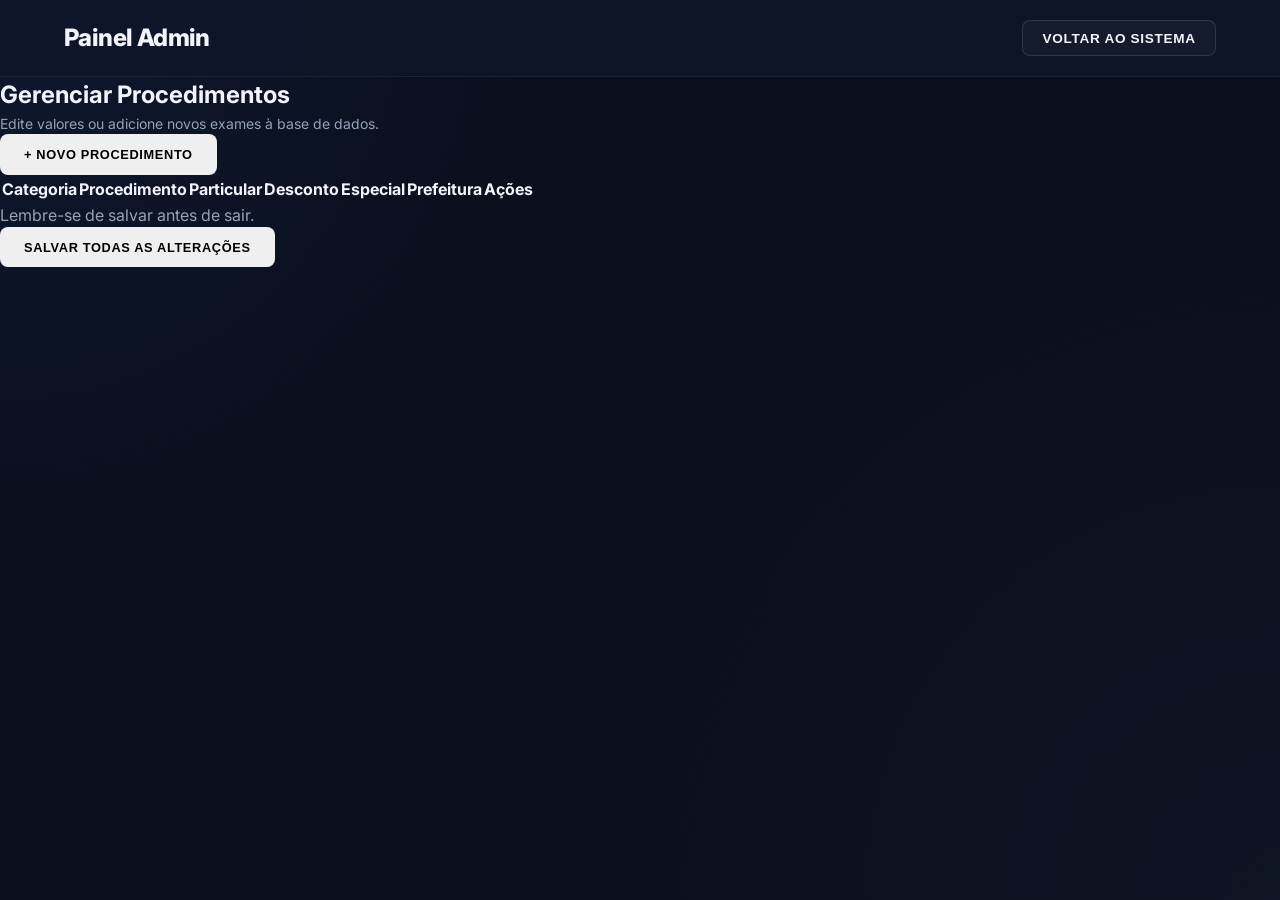
==== admin.html @ bcc7352e "Commit Inicial OrcaUltri" ====
<!DOCTYPE html>
<html lang="pt-br">
<head>
    <meta charset="UTF-8">
    <meta name="viewport" content="width=device-width, initial-scale=1.0">
    <title>Painel Administrativo - QuoteSystem</title>
    <link href="https://fonts.googleapis.com/css2?family=Inter:wght@400;600;700&display=swap" rel="stylesheet">
    <link rel="stylesheet" href="css/style.css">
</head>
<body class="admin-page">

    <header>
        <div class="header-left">
            <h1>Painel Admin</h1>
        </div>
        <button class="admin-access-btn" onclick="window.location.href='index.html'">Voltar ao Sistema</button>
    </header>

    <main class="admin-container">
        <div class="admin-header-actions">
            <div>
                <h2>Gerenciar Procedimentos</h2>
                <p style="color: var(--text-muted); font-size: 14px;">Edite valores ou adicione novos exames à base de dados.</p>
            </div>
            <button onclick="abrirNovoProcedimento()" class="btn-sucesso">+ Novo Procedimento</button>
        </div>

        <div class="card-tabela">
            <table class="tabela-admin">
                <thead>
                    <tr>
                        <th>Categoria</th>
                        <th>Procedimento</th>
                        <th>Particular</th>
                        <th>Desconto</th>
                        <th>Especial</th>
                        <th>Prefeitura</th>
                        <th>Ações</th>
                    </tr>
                </thead>
                <tbody id="listaAdmin">
                    </tbody>
            </table>
        </div>
        
        <div class="admin-footer">
            <p style="color: var(--text-muted);">Lembre-se de salvar antes de sair.</p>
            <button onclick="salvarTudo()" class="btn-principal btn-lg">SALVAR TODAS AS ALTERAÇÕES</button>
        </div>
    </main>

    <div id="modalAdmin" class="modal">
        </div>

    <script src="js/data.js"></script>
    <script src="js/admin.js"></script>
</body>
</html>
---- css/style.css ----
/* --- SISTEMA DE DESIGN (VARIÁVEIS) --- */
:root {
    --bg-body: #0a0f1d;
    --bg-card: #161e31;
    --bg-input: #0f172a;
    --accent: #3b82f6;
    --accent-glow: rgba(59, 130, 246, 0.5);
    --success: #10b981;
    --danger: #ef4444;
    --text-main: #f1f5f9;
    --text-muted: #94a3b8;
    --border-soft: rgba(255, 255, 255, 0.06);
    --border-bright: rgba(255, 255, 255, 0.12);
    --radius-sm: 8px;
    --radius-md: 14px;
    --radius-lg: 20px;
    --shadow-vibrant: 0 20px 25px -5px rgba(0, 0, 0, 0.5), 0 8px 10px -6px rgba(0, 0, 0, 0.5);
    --transition: all 0.3s cubic-bezier(0.4, 0, 0.2, 1);
}

/* --- RESET & BASE --- */
* {
    margin: 0;
    padding: 0;
    box-sizing: border-box;
}

#resultado {
    width: 100%;
    min-height: 120px; /* Altura inicial mínima */
    background: var(--bg-input);
    border: 1px solid var(--border-soft);
    border-radius: var(--radius-sm);
    padding: 1.2rem;
    color: #cbd5e1;
    font-family: 'Fira Code', monospace;
    font-size: 0.9rem;
    line-height: 1.6;
    resize: none; /* Mantém o visual limpo sem o controle de redimensionamento manual */
    overflow: hidden; /* Esconde a barra de rolagem enquanto ele expande */
    transition: height 0.2s ease; /* Transição suave para a expansão */
    margin-bottom: 1rem;
}

body {
    font-family: 'Inter', system-ui, -apple-system, sans-serif;
    background-color: var(--bg-body);
    background-image: 
        radial-gradient(circle at 0% 0%, rgba(59, 130, 246, 0.08) 0%, transparent 35%),
        radial-gradient(circle at 100% 100%, rgba(30, 41, 59, 0.2) 0%, transparent 50%);
    color: var(--text-main);
    min-height: 100vh;
    line-height: 1.5;
    overflow-x: hidden;
}

/* --- HEADER --- */
header {
    display: flex;
    align-items: center;
    justify-content: space-between;
    padding: 1.25rem 5%;
    background: rgba(15, 23, 42, 0.7);
    backdrop-filter: blur(12px);
    border-bottom: 1px solid var(--border-soft);
    position: sticky;
    top: 0;
    z-index: 1000;
}

.header-left h1 {
    font-size: 1.5rem;
    font-weight: 800;
    letter-spacing: -0.025em;
}

#title{
    display: flex;
    gap: 10px;
}

#title img {
    width: 50px;
}

.admin-access-btn {
    background: rgba(255, 255, 255, 0.03);
    border: 1px solid var(--border-bright);
    color: var(--text-main);
    padding: 0.6rem 1.2rem;
    border-radius: var(--radius-sm);
    font-size: 0.85rem;
    font-weight: 600;
    cursor: pointer;
    transition: var(--transition);
}

.admin-access-btn:hover {
    background: var(--accent);
    border-color: var(--accent);
    box-shadow: 0 0 20px var(--accent-glow);
    transform: translateY(-1px);
}

/* --- BUSCA & FILTROS --- */
.search-container {
    padding: 2rem 0 1rem;
    text-align: center;
}

#busca {
    width: 100%;
    max-width: 550px;
    padding: 1rem 1.5rem;
    background: var(--bg-card);
    border: 1px solid var(--border-bright);
    border-radius: var(--radius-lg);
    color: white;
    font-size: 1rem;
    transition: var(--transition);
    box-shadow: var(--shadow-vibrant);
}

#busca:focus {
    outline: none;
    border-color: var(--accent);
    box-shadow: 0 0 0 4px rgba(59, 130, 246, 0.15);
    transform: scale(1.02);
}

.tipos {
    display: flex;
    justify-content: center;
    gap: 0.75rem;
    margin: 1.5rem 0 2.5rem;
}

.tipo-btn {
    background: rgba(255, 255, 255, 0.03);
    border: 1px solid var(--border-soft);
    padding: 0.5rem 1.25rem;
    border-radius: 100px;
    color: var(--text-muted);
    font-size: 0.85rem;
    font-weight: 600;
    transition: var(--transition);
}

.tipo-btn.ativo {
    background: var(--accent);
    color: white;
    border-color: var(--accent);
    box-shadow: 0 8px 15px -3px var(--accent-glow);
}

/* --- GRID PRINCIPAL --- */
.container {
    display: grid;
    grid-template-columns: 1fr 1.2fr;
    gap: 2rem;
    padding: 0 5% 3rem;
    max-width: 1400px;
    margin: 0 auto;
}

/* --- LISTA DE EXAMES --- */
.lista-exames {
    background: rgba(30, 41, 59, 0.2);
    border-radius: var(--radius-md);
    border: 1px solid var(--border-soft);
    padding: 1.5rem;
    height: 70vh;
    overflow-y: auto;
}

.categoria {
    color: var(--accent);
    font-size: 0.75rem;
    font-weight: 800;
    text-transform: uppercase;
    letter-spacing: 0.1em;
    margin: 1.5rem 0 0.75rem;
    opacity: 0.9;
}

.exame {
    background: var(--bg-card);
    margin-bottom: 0.5rem;
    padding: 1rem 1.25rem;
    border-radius: var(--radius-sm);
    display: flex;
    justify-content: space-between;
    align-items: center;
    border: 1px solid transparent;
    transition: var(--transition);
}

.exame:hover {
    background: #1e293b;
    border-color: var(--border-bright);
    transform: translateX(4px);
}

.exame.selecionado {
    border-color: var(--accent);
    background: rgba(59, 130, 246, 0.08);
}

/* --- ÁREA DO ORÇAMENTO --- */
.orcamento {
    background: var(--bg-card);
    border-radius: var(--radius-md);
    border: 1px solid var(--border-bright);
    padding: 2rem;
    box-shadow: var(--shadow-vibrant);
    display: flex;
    flex-direction: column;
}

textarea {
    flex-grow: 1;
    min-height: 300px;
    background: var(--bg-input);
    border: 1px solid var(--border-soft);
    border-radius: var(--radius-sm);
    padding: 1.5rem;
    color: #cbd5e1;
    font-family: 'Fira Code', monospace;
    font-size: 0.9rem;
    line-height: 1.6;
    resize: none;
    margin: 1.5rem 0;
}

textarea:focus {
    outline: none;
    border-color: var(--accent);
}

/* --- CHIPS --- */
.chips-container {
    display: flex;
    flex-wrap: wrap;
    gap: 0.5rem;
}

.chip-exame {
    background: rgba(59, 130, 246, 0.1);
    color: var(--accent);
    padding: 0.4rem 1rem;
    border-radius: 100px;
    font-size: 0.75rem;
    font-weight: 700;
    border: 1px solid rgba(59, 130, 246, 0.2);
    display: flex;
    align-items: center;
    gap: 8px;
    animation: fadeIn 0.3s ease;
}

.controle-chip {
    border-radius: 4px;
    width: 22px;
    height: 22px;
    display: flex;
    align-items: center;
    justify-content: center;
    cursor: pointer; /* Garante que qualquer botão no chip tenha o pointer */
    transition: all 0.2s ease;
    font-weight: bold;
    user-select: none; /* Evita selecionar o texto do "+" ao clicar rápido */
}

.controle-chip:hover {
    transform: scale(1.3);
    color: #fff;
}

.controle-chip:active {
    transform: scale(0.9);
}

.frase-motivacional-externa {
    margin-top: 1.2rem;
    text-align: center;
    color: #82878d; /* Cinza suave (slate-500) */
    font-style: italic;
    font-size: 0.8rem; /* Fonte menor */
    font-weight: bold;
    opacity: 0.7;
    font-family: 'Inter', sans-serif;
    letter-spacing: 0.02em;
    animation: fadeIn 0.8s ease;
}

/* --- AÇÕES & TOTAL --- */
.topo-orcamento {
    display: flex;
    justify-content: space-between;
    align-items: center;
    padding-top: 1.5rem;
    border-top: 1px solid var(--border-soft);
}

.botoes {
    display: flex;
    gap: 0.75rem;
}

button {
    padding: 0.8rem 1.5rem;
    border-radius: var(--radius-sm);
    font-weight: 700;
    font-size: 0.8rem;
    text-transform: uppercase;
    letter-spacing: 0.05em;
    cursor: pointer;
    transition: var(--transition);
    border: none;
}

.btn-primary { background: var(--accent); color: white; }
.btn-primary:hover { background: var(--accent-hover); box-shadow: 0 4px 12px var(--accent-glow); }

.btn-secondary { background: #334155; color: #f1f5f9; }
.btn-secondary:hover { background: #475569; }

.total-container {
    text-align: right;
}

.total-label { color: var(--text-muted); font-size: 0.75rem; font-weight: 600; text-transform: uppercase; }
.total-valor { font-size: 2rem; font-weight: 900; color: white; display: block; }

/* --- MODAL (ELITE) --- */
.modal {
    display: none;
    position: fixed;
    inset: 0;
    z-index: 2000;
    background: rgba(2, 6, 23, 0.85);
    backdrop-filter: blur(8px);
    align-items: center;
    justify-content: center;
    animation: fadeIn 0.2s ease-out;
}

.modal-content {
    background: var(--bg-card);
    width: 100%;
    max-width: 420px;
    padding: 2.5rem;
    border-radius: var(--radius-md);
    border: 1px solid var(--border-bright);
    box-shadow: 0 25px 50px -12px rgba(0, 0, 0, 0.7);
    text-align: center;
}

.modal-content h3 {
    margin-bottom: 1.5rem;
    font-size: 1.5rem;
}

.input-modal {
    width: 100%;
    padding: 1rem;
    background: var(--bg-input);
    border: 1px solid var(--border-soft);
    border-radius: var(--radius-sm);
    color: white;
    margin-bottom: 1.5rem;
    font-size: 1rem;
    text-align: center;
}

/* --- ANIMAÇÕES --- */
@keyframes fadeIn {
    from { opacity: 0; transform: translateY(10px); }
    to { opacity: 1; transform: translateY(0); }
}

/* --- SCROLLBAR CUSTOM --- */
::-webkit-scrollbar { width: 8px; }
::-webkit-scrollbar-track { background: transparent; }
::-webkit-scrollbar-thumb { 
    background: rgba(255, 255, 255, 0.1); 
    border-radius: 10px; 
}
::-webkit-scrollbar-thumb:hover { background: var(--accent); }

/* --- ANIMAÇÕES DE INTERAÇÃO --- */
button:active {
    transform: scale(0.95);
}

.btn-secondary:hover {
    background: #475569;
    box-shadow: 0 4px 12px rgba(0, 0, 0, 0.2);
}

/* --- TOAST (A TORRADEIRA) --- */
#toast {
    position: fixed;
    bottom: -100px; /* Escondido inicialmente */
    left: 50%;
    transform: translateX(-50%);
    background: var(--success);
    color: white;
    padding: 12px 30px;
    border-radius: 50px;
    font-weight: 700;
    font-size: 0.9rem;
    box-shadow: 0 10px 30px rgba(16, 185, 129, 0.4);
    z-index: 9999;
    transition: all 0.8s cubic-bezier(0.68, -0.55, 0.265, 1.55);
    display: flex;
    align-items: center;
    gap: 10px;
}

#toast.mostrar {
    bottom: 40px; /* Sobe para a tela */
}

/* --- ANIMAÇÃO DE ENTRADA DO TEXTO --- */
@keyframes glowText {
    from { opacity: 0; transform: translateY(5px); }
    to { opacity: 1; transform: translateY(0); }
}

textarea:focus {
    animation: glowText 0.6s ease-out;
}

#toast.erro {
    background: var(--danger);
    box-shadow: 0 10px 30px rgba(239, 68, 68, 0.4);
}

#toast.aviso {
    background: #f59e0b; /* Amarelo/Laranja para alertas */
    box-shadow: 0 10px 30px rgba(245, 158, 11, 0.4);
}

/* Container do stack */
.botoes-admin-stack {
    display: flex;
    flex-direction: column;
    align-items: center;
    gap: 15px;
    width: 100%;
    margin-top: 1.2rem;
}

/* Botão Principal Entrar */
#login {
    width: 100%;
    height: 42px;
    background-color: rgb(25, 37, 145);
    color: white;
    border: none;
    border-radius: 8px;
    font-weight: 700;
    font-size: 0.85rem;
    letter-spacing: 1px;
    cursor: pointer;
    transition: 0.3s;
}

#login:hover {
    background-color: #141547;
    box-shadow: 0 4px 12px rgba(0, 0, 0, 0.2);
}

/* Container das frases clicáveis */
.opcoes-texto {
    display: flex;
    justify-content: center;
    width: 100%;
    padding: 0 5px;
    gap: 20px;
}

/* Estilo para Cancelar e Sair (Apenas Texto) */
#cancelar, #sair-adm {
    font-size: 0.75rem;
    font-weight: bold;
    cursor: pointer;
    transition: 0.3s;
    user-select: none;
}

#cancelar {
    color: #94a3b8; /* Cinza discreto */
}

#cancelar:hover {
    color: #f8fafc; /* Clareia ao passar o mouse */
    text-decoration: underline;
}

#sair-adm {
    color: #ef4444; /* Vermelho suave para o Sair */
    opacity: 0.8;
}

#sair-adm:hover {
    opacity: 1;
    text-decoration: underline;
}

.edit-icon-container {
    display: flex;
    align-items: center;
    justify-content: center;
    padding: 6px;
    border-radius: 4px;
    color: var(--text-muted);
    transition: all 0.2s ease;
    cursor: pointer;
    margin-left: 10px;
}

.edit-icon-container:hover {
    color: var(--accent);
    transform: scale(1.1);
}

.exame {
    display: flex;
    justify-content: space-between;
    align-items: center;
    padding: 10px 15px;
}
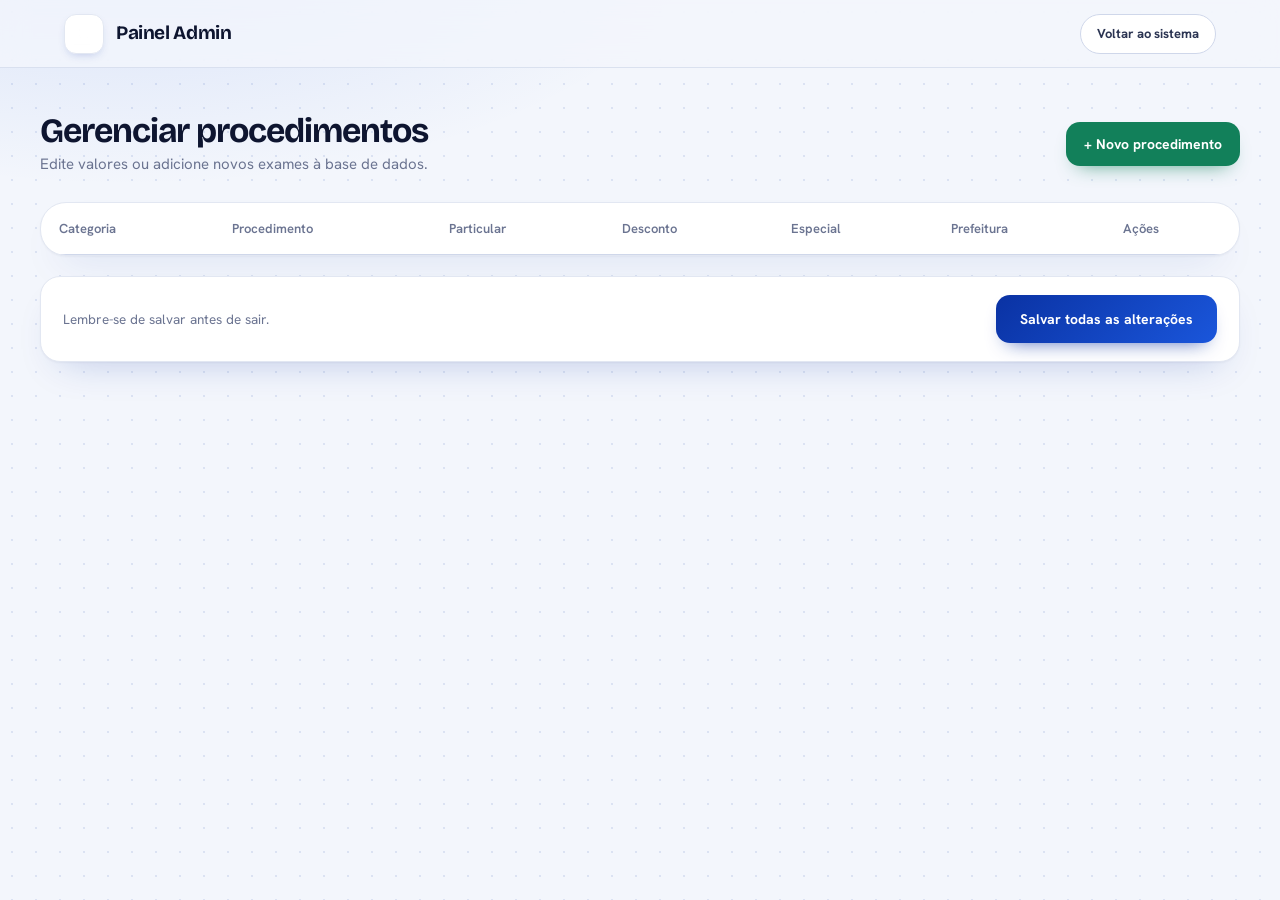
==== commit 2a9ecbdb: "style(ui): atualização da interface" ====
--- a/admin.html
+++ b/admin.html
@@ -4,25 +4,28 @@
     <meta charset="UTF-8">
     <meta name="viewport" content="width=device-width, initial-scale=1.0">
     <title>Painel Administrativo - QuoteSystem</title>
-    <link href="https://fonts.googleapis.com/css2?family=Inter:wght@400;600;700&display=swap" rel="stylesheet">
+    <link href="https://fonts.googleapis.com/css2?family=Bricolage+Grotesque:opsz,wght@12..96,600;12..96,700&family=Hanken+Grotesk:wght@400;500;600;700&display=swap" rel="stylesheet">
     <link rel="stylesheet" href="css/style.css">
 </head>
 <body class="admin-page">
 
     <header>
         <div class="header-left">
-            <h1>Painel Admin</h1>
+            <h1 id="title">
+                <img src="/src/logo.png" alt="Logo">
+                Painel Admin
+            </h1>
         </div>
-        <button class="admin-access-btn" onclick="window.location.href='index.html'">Voltar ao Sistema</button>
+        <button class="admin-access-btn" onclick="window.location.href='index.html'">Voltar ao sistema</button>
     </header>
 
     <main class="admin-container">
         <div class="admin-header-actions">
             <div>
-                <h2>Gerenciar Procedimentos</h2>
-                <p style="color: var(--text-muted); font-size: 14px;">Edite valores ou adicione novos exames à base de dados.</p>
+                <h2>Gerenciar procedimentos</h2>
+                <p>Edite valores ou adicione novos exames à base de dados.</p>
             </div>
-            <button onclick="abrirNovoProcedimento()" class="btn-sucesso">+ Novo Procedimento</button>
+            <button onclick="abrirNovoProcedimento()" class="btn-sucesso">+ Novo procedimento</button>
         </div>
 
         <div class="card-tabela">
@@ -42,10 +45,10 @@
                     </tbody>
             </table>
         </div>
-        
+
         <div class="admin-footer">
-            <p style="color: var(--text-muted);">Lembre-se de salvar antes de sair.</p>
-            <button onclick="salvarTudo()" class="btn-principal btn-lg">SALVAR TODAS AS ALTERAÇÕES</button>
+            <p>Lembre-se de salvar antes de sair.</p>
+            <button onclick="salvarTudo()" class="btn-principal btn-lg">Salvar todas as alterações</button>
         </div>
     </main>
 
--- a/css/style.css
+++ b/css/style.css
@@ -1,534 +1,859 @@
-/* --- SISTEMA DE DESIGN (VARIÁVEIS) --- */
+/* ============================================================
+   QUOTESYSTEM — Ultrimagem
+   Um balcão de orçamentos: catálogo à esquerda, o orçamento
+   como uma conversa pronta para enviar à direita.
+   Fontes: Bricolage Grotesque (títulos, valores) + Hanken Grotesk (interface)
+============================================================ */
+
 :root {
-    --bg-body: #0a0f1d;
-    --bg-card: #161e31;
-    --bg-input: #0f172a;
-    --accent: #3b82f6;
-    --accent-glow: rgba(59, 130, 246, 0.5);
-    --success: #10b981;
-    --danger: #ef4444;
-    --text-main: #f1f5f9;
-    --text-muted: #94a3b8;
-    --border-soft: rgba(255, 255, 255, 0.06);
-    --border-bright: rgba(255, 255, 255, 0.12);
-    --radius-sm: 8px;
-    --radius-md: 14px;
-    --radius-lg: 20px;
-    --shadow-vibrant: 0 20px 25px -5px rgba(0, 0, 0, 0.5), 0 8px 10px -6px rgba(0, 0, 0, 0.5);
-    --transition: all 0.3s cubic-bezier(0.4, 0, 0.2, 1);
-}
-
-/* --- RESET & BASE --- */
-* {
-    margin: 0;
-    padding: 0;
-    box-sizing: border-box;
-}
-
-#resultado {
-    width: 100%;
-    min-height: 120px; /* Altura inicial mínima */
-    background: var(--bg-input);
-    border: 1px solid var(--border-soft);
-    border-radius: var(--radius-sm);
-    padding: 1.2rem;
-    color: #cbd5e1;
-    font-family: 'Fira Code', monospace;
-    font-size: 0.9rem;
-    line-height: 1.6;
-    resize: none; /* Mantém o visual limpo sem o controle de redimensionamento manual */
-    overflow: hidden; /* Esconde a barra de rolagem enquanto ele expande */
-    transition: height 0.2s ease; /* Transição suave para a expansão */
-    margin-bottom: 1rem;
-}
+    --brand: #0a32a3;
+    --brand-2: #1a56db;
+    --brand-hover: #082a8a;
+    --brand-soft: #eaf0fe;
+    --brand-tint: #d6e2fc;
+    --grad: linear-gradient(135deg, #0a32a3 0%, #1a56db 100%);
+
+    --ink: #0e1530;
+    --text: #2b3452;
+    --muted: #6b7491;
+    --line: #e2e7f2;
+    --line-2: #cfd7ea;
+
+    --paper: #f3f6fc;
+    --surface: #ffffff;
+
+    --mint: #e4f6ec;
+    --mint-line: #c6e8d4;
+    --mint-ink: #17382a;
+
+    --danger: #d04343;
+    --danger-soft: #fdeeee;
+    --danger-line: #f3c9c9;
+    --success: #12805a;
+    --warning: #8a6100;
+    --warning-soft: #fdf6e3;
+
+    --shadow: 0 1px 2px rgba(14, 21, 48, 0.04), 0 18px 40px -22px rgba(10, 50, 163, 0.28);
+    --shadow-modal: 0 28px 70px rgba(10, 17, 38, 0.32);
+
+    --font-ui: "Hanken Grotesk", ui-sans-serif, system-ui, sans-serif;
+    --font-display: "Bricolage Grotesque", "Hanken Grotesk", ui-sans-serif, system-ui, sans-serif;
+    --ease: cubic-bezier(0.22, 1, 0.36, 1);
+}
+
+* { box-sizing: border-box; margin: 0; padding: 0; }
+
+html { min-height: 100%; scroll-behavior: smooth; }
 
 body {
-    font-family: 'Inter', system-ui, -apple-system, sans-serif;
-    background-color: var(--bg-body);
-    background-image: 
-        radial-gradient(circle at 0% 0%, rgba(59, 130, 246, 0.08) 0%, transparent 35%),
-        radial-gradient(circle at 100% 100%, rgba(30, 41, 59, 0.2) 0%, transparent 50%);
-    color: var(--text-main);
     min-height: 100vh;
+    background:
+        radial-gradient(58rem 26rem at 10% -8%, rgba(26, 86, 219, 0.13), transparent 62%),
+        radial-gradient(rgba(10, 50, 163, 0.1) 1px, transparent 1.4px) 0 0 / 24px 24px,
+        var(--paper);
+    color: var(--ink);
+    font-family: var(--font-ui);
+    font-size: 14px;
     line-height: 1.5;
+    font-variant-numeric: tabular-nums;
     overflow-x: hidden;
 }
 
-/* --- HEADER --- */
+button, input, textarea, select { font-family: inherit; }
+button { cursor: pointer; }
+button:disabled { cursor: not-allowed; }
+
+button, input, textarea, select {
+    transition: background-color 0.16s, border-color 0.16s, color 0.16s, box-shadow 0.16s, transform 0.16s var(--ease);
+}
+
+:focus-visible { outline: 2px solid var(--brand); outline-offset: 2px; }
+
+/* ============================================================
+   CABEÇALHO
+============================================================ */
+
 header {
-    display: flex;
-    align-items: center;
-    justify-content: space-between;
-    padding: 1.25rem 5%;
-    background: rgba(15, 23, 42, 0.7);
-    backdrop-filter: blur(12px);
-    border-bottom: 1px solid var(--border-soft);
     position: sticky;
     top: 0;
     z-index: 1000;
-}
-
-.header-left h1 {
-    font-size: 1.5rem;
-    font-weight: 800;
-    letter-spacing: -0.025em;
-}
-
-#title{
-    display: flex;
-    gap: 10px;
+    display: flex;
+    align-items: center;
+    justify-content: space-between;
+    min-height: 68px;
+    padding: 10px max(5%, 24px);
+    background: rgba(243, 246, 252, 0.82);
+    border-bottom: 1px solid rgba(207, 215, 234, 0.7);
+    backdrop-filter: blur(14px) saturate(1.3);
+    -webkit-backdrop-filter: blur(14px) saturate(1.3);
+}
+
+.header-left { display: flex; align-items: center; min-width: 0; }
+
+#title {
+    display: flex;
+    align-items: center;
+    gap: 12px;
+    font-family: var(--font-display);
+    font-size: 19px;
+    font-weight: 700;
+    letter-spacing: -0.02em;
 }
 
 #title img {
-    width: 50px;
+    width: 40px;
+    height: 40px;
+    padding: 4px;
+    object-fit: contain;
+    background: #ffffff;
+    border: 1px solid var(--line);
+    border-radius: 12px;
+    box-shadow: 0 4px 10px -4px rgba(10, 50, 163, 0.25);
 }
 
 .admin-access-btn {
-    background: rgba(255, 255, 255, 0.03);
-    border: 1px solid var(--border-bright);
-    color: var(--text-main);
-    padding: 0.6rem 1.2rem;
-    border-radius: var(--radius-sm);
-    font-size: 0.85rem;
+    display: inline-flex;
+    align-items: center;
+    gap: 8px;
+    min-height: 40px;
+    padding: 8px 16px;
+    background: var(--surface);
+    color: var(--text);
+    border: 1px solid var(--line-2);
+    border-radius: 999px;
+    font-size: 13px;
+    font-weight: 700;
+}
+
+.admin-access-btn:hover {
+    background: var(--brand-soft);
+    border-color: var(--brand-tint);
+    color: var(--brand);
+    transform: translateY(-1px);
+}
+
+/* ============================================================
+   APRESENTAÇÃO E BUSCA
+============================================================ */
+
+.search-container {
+    width: min(100% - 40px, 1200px);
+    margin: 0 auto;
+    padding: 46px 0 28px;
+}
+
+.hero-hello {
+    margin-bottom: 4px;
+    font-size: 15px;
     font-weight: 600;
-    cursor: pointer;
-    transition: var(--transition);
-}
-
-.admin-access-btn:hover {
-    background: var(--accent);
-    border-color: var(--accent);
-    box-shadow: 0 0 20px var(--accent-glow);
-    transform: translateY(-1px);
-}
-
-/* --- BUSCA & FILTROS --- */
-.search-container {
-    padding: 2rem 0 1rem;
-    text-align: center;
+    color: var(--brand);
+}
+
+.hero-title {
+    font-family: var(--font-display);
+    font-size: 44px;
+    line-height: 1.05;
+    font-weight: 700;
+    letter-spacing: -0.035em;
+}
+
+.hero-sub { margin-top: 10px; max-width: 54ch; font-size: 16px; color: var(--muted); }
+
+.busca-wrap {
+    position: relative;
+    margin-top: 26px;
+    max-width: 720px;
+}
+
+.busca-wrap svg {
+    position: absolute;
+    left: 20px;
+    top: 50%;
+    margin-top: -10px;
+    color: var(--muted);
+    pointer-events: none;
 }
 
 #busca {
+    display: block;
     width: 100%;
-    max-width: 550px;
-    padding: 1rem 1.5rem;
-    background: var(--bg-card);
-    border: 1px solid var(--border-bright);
-    border-radius: var(--radius-lg);
-    color: white;
-    font-size: 1rem;
-    transition: var(--transition);
-    box-shadow: var(--shadow-vibrant);
-}
+    height: 60px;
+    padding: 0 20px 0 54px;
+    background: var(--surface);
+    color: var(--ink);
+    border: 1.5px solid transparent;
+    border-radius: 20px;
+    box-shadow: var(--shadow);
+    font-size: 16px;
+    font-weight: 500;
+}
+
+#busca::placeholder { color: var(--muted); font-weight: 400; }
+#busca:hover { border-color: var(--line-2); }
 
 #busca:focus {
     outline: none;
-    border-color: var(--accent);
-    box-shadow: 0 0 0 4px rgba(59, 130, 246, 0.15);
-    transform: scale(1.02);
-}
+    border-color: var(--brand);
+    box-shadow: 0 0 0 5px var(--brand-tint), var(--shadow);
+}
+
+.busca-wrap:focus-within svg { color: var(--brand); }
+
+.tipos-linha {
+    display: flex;
+    align-items: center;
+    flex-wrap: wrap;
+    gap: 12px 16px;
+    margin-top: 18px;
+}
+
+.tipos-label { font-size: 13px; font-weight: 600; color: var(--muted); }
 
 .tipos {
-    display: flex;
-    justify-content: center;
-    gap: 0.75rem;
-    margin: 1.5rem 0 2.5rem;
+    display: inline-flex;
+    align-items: center;
+    gap: 3px;
+    padding: 4px;
+    background: rgba(255, 255, 255, 0.7);
+    border: 1px solid var(--line);
+    border-radius: 16px;
 }
 
 .tipo-btn {
-    background: rgba(255, 255, 255, 0.03);
-    border: 1px solid var(--border-soft);
-    padding: 0.5rem 1.25rem;
-    border-radius: 100px;
-    color: var(--text-muted);
-    font-size: 0.85rem;
+    display: inline-flex;
+    align-items: center;
+    gap: 8px;
+    min-height: 38px;
+    padding: 8px 16px;
+    background: transparent;
+    color: var(--text);
+    border: 0;
+    border-radius: 12px;
+    font-size: 13.5px;
     font-weight: 600;
-    transition: var(--transition);
-}
+}
+
+.tipo-btn::before {
+    content: "";
+    width: 8px;
+    height: 8px;
+    border-radius: 50%;
+    background: var(--brand-2);
+    opacity: 0.45;
+    transition: transform 0.2s var(--ease), opacity 0.2s;
+}
+
+.tipo-btn:nth-child(2)::before { background: #0fb5c8; }
+.tipo-btn:nth-child(3)::before { background: #f2a516; }
+.tipo-btn:nth-child(4)::before { background: #7c5ce6; }
+
+.tipo-btn:hover { background: var(--brand-soft); color: var(--brand); }
 
 .tipo-btn.ativo {
-    background: var(--accent);
-    color: white;
-    border-color: var(--accent);
-    box-shadow: 0 8px 15px -3px var(--accent-glow);
-}
-
-/* --- GRID PRINCIPAL --- */
+    background: var(--surface);
+    color: var(--ink);
+    box-shadow: 0 2px 10px rgba(14, 21, 48, 0.14);
+}
+
+.tipo-btn.ativo::before { opacity: 1; transform: scale(1.35); }
+
+/* ============================================================
+   GRADE PRINCIPAL
+============================================================ */
+
 .container {
     display: grid;
-    grid-template-columns: 1fr 1.2fr;
-    gap: 2rem;
-    padding: 0 5% 3rem;
-    max-width: 1400px;
+    grid-template-columns: minmax(0, 1fr) 470px;
+    gap: 28px;
+    align-items: start;
+    width: min(100% - 40px, 1200px);
     margin: 0 auto;
-}
-
-/* --- LISTA DE EXAMES --- */
+    padding: 0 0 64px;
+}
+
+.coluna-exames, .orcamento-wrapper { min-width: 0; }
+
+/* ============================================================
+   CATÁLOGO DE EXAMES
+============================================================ */
+
 .lista-exames {
-    background: rgba(30, 41, 59, 0.2);
-    border-radius: var(--radius-md);
-    border: 1px solid var(--border-soft);
-    padding: 1.5rem;
-    height: 70vh;
+    height: 660px;
     overflow-y: auto;
+    padding: 6px 16px 16px;
+    background: var(--surface);
+    border: 1px solid var(--line);
+    border-radius: 26px;
+    box-shadow: var(--shadow);
+    scrollbar-width: thin;
+    scrollbar-color: var(--line-2) transparent;
 }
 
 .categoria {
-    color: var(--accent);
-    font-size: 0.75rem;
-    font-weight: 800;
+    position: sticky;
+    top: 0;
+    z-index: 2;
+    display: flex;
+    align-items: center;
+    gap: 12px;
+    margin: 0;
+    padding: 18px 4px 10px;
+    background: linear-gradient(var(--surface) 78%, rgba(255, 255, 255, 0));
+    color: var(--brand);
+    font-size: 11.5px;
+    font-weight: 700;
+    letter-spacing: 0.08em;
     text-transform: uppercase;
-    letter-spacing: 0.1em;
-    margin: 1.5rem 0 0.75rem;
-    opacity: 0.9;
-}
+}
+
+.categoria::after { content: ""; flex: 1; height: 1px; background: var(--line); }
 
 .exame {
-    background: var(--bg-card);
-    margin-bottom: 0.5rem;
-    padding: 1rem 1.25rem;
-    border-radius: var(--radius-sm);
-    display: flex;
-    justify-content: space-between;
-    align-items: center;
-    border: 1px solid transparent;
-    transition: var(--transition);
-}
-
-.exame:hover {
-    background: #1e293b;
-    border-color: var(--border-bright);
-    transform: translateX(4px);
-}
-
-.exame.selecionado {
-    border-color: var(--accent);
-    background: rgba(59, 130, 246, 0.08);
-}
-
-/* --- ÁREA DO ORÇAMENTO --- */
-.orcamento {
-    background: var(--bg-card);
-    border-radius: var(--radius-md);
-    border: 1px solid var(--border-bright);
-    padding: 2rem;
-    box-shadow: var(--shadow-vibrant);
-    display: flex;
-    flex-direction: column;
-}
-
-textarea {
-    flex-grow: 1;
-    min-height: 300px;
-    background: var(--bg-input);
-    border: 1px solid var(--border-soft);
-    border-radius: var(--radius-sm);
-    padding: 1.5rem;
-    color: #cbd5e1;
-    font-family: 'Fira Code', monospace;
-    font-size: 0.9rem;
-    line-height: 1.6;
-    resize: none;
-    margin: 1.5rem 0;
-}
-
-textarea:focus {
-    outline: none;
-    border-color: var(--accent);
-}
-
-/* --- CHIPS --- */
-.chips-container {
-    display: flex;
-    flex-wrap: wrap;
-    gap: 0.5rem;
-}
-
-.chip-exame {
-    background: rgba(59, 130, 246, 0.1);
-    color: var(--accent);
-    padding: 0.4rem 1rem;
-    border-radius: 100px;
-    font-size: 0.75rem;
-    font-weight: 700;
-    border: 1px solid rgba(59, 130, 246, 0.2);
-    display: flex;
-    align-items: center;
-    gap: 8px;
-    animation: fadeIn 0.3s ease;
-}
-
-.controle-chip {
-    border-radius: 4px;
+    position: relative;
+    display: flex;
+    align-items: center;
+    gap: 14px;
+    width: 100%;
+    min-height: 56px;
+    margin-bottom: 4px;
+    padding: 10px 12px 10px 14px;
+    background: transparent;
+    color: var(--ink);
+    border: 1.5px solid transparent;
+    border-radius: 16px;
+    font-size: 14px;
+    font-weight: 500;
+    cursor: pointer;
+    animation: item-in 0.3s var(--ease) both;
+}
+
+.exame::before {
+    content: "";
+    display: grid;
+    place-items: center;
+    flex: none;
     width: 22px;
     height: 22px;
-    display: flex;
+    border: 2px solid var(--line-2);
+    border-radius: 50%;
+    background: var(--surface);
+    color: #ffffff;
+    font-size: 12px;
+    font-weight: 700;
+    line-height: 1;
+}
+
+.exame:hover { background: var(--paper); border-color: var(--line); }
+.exame:hover::before { border-color: var(--brand-2); }
+
+.exame.selecionado {
+    background: var(--brand-soft);
+    border-color: var(--brand-tint);
+    color: var(--ink);
+}
+
+.exame.selecionado::before {
+    content: "\2713";
+    background: var(--grad);
+    border-color: transparent;
+    animation: pop 0.3s var(--ease);
+}
+
+.exame > span:first-child,
+.exame > div:first-child {
+    flex: 1;
+    min-width: 0;
+    color: var(--ink) !important;
+}
+
+/* Garante que o nome do exame continue preto mesmo após a pesquisa */
+.exame,
+.exame span,
+.exame div {
+    color: var(--ink) !important;
+}
+
+.exame .preco {
+    flex-shrink: 0;
+    margin-left: auto;
+    padding: 5px 11px;
+    background: var(--paper);
+    border-radius: 999px;
+    color: var(--text);
+    font-size: 13px;
+    font-weight: 700;
+}
+
+.exame.selecionado .preco { background: #ffffff; color: var(--brand); }
+
+.edit-icon-container {
+    display: grid;
+    place-items: center;
+    flex-shrink: 0;
+    width: 34px;
+    height: 34px;
+    margin-left: 4px;
+    border-radius: 10px;
+    color: var(--muted);
+    cursor: pointer;
+}
+
+.edit-icon-container:hover { background: var(--brand-soft); color: var(--brand); }
+
+#btnNovoProcedimento { width: 100%; margin-bottom: 14px; }
+
+/* ============================================================
+   O ORÇAMENTO
+============================================================ */
+
+.orcamento-wrapper { position: sticky; top: 90px; align-self: start; }
+
+.orcamento {
+    display: flex;
+    flex-direction: column;
+    min-height: 660px;
+    padding: 26px;
+    background: var(--surface);
+    border: 1px solid var(--line);
+    border-radius: 28px;
+    box-shadow: var(--shadow);
+}
+
+.orcamento-header {
+    display: flex;
+    align-items: center;
+    justify-content: space-between;
+    gap: 12px;
+    margin-bottom: 16px;
+}
+
+.orcamento-header h3 {
+    font-family: var(--font-display);
+    font-size: 24px;
+    font-weight: 700;
+    letter-spacing: -0.025em;
+}
+
+.contador-pill {
+    padding: 5px 13px;
+    background: var(--brand-soft);
+    color: var(--brand);
+    border-radius: 999px;
+    font-size: 13px;
+    font-weight: 700;
+}
+
+.chips-container {
+    display: flex;
+    flex-wrap: wrap;
+    align-content: flex-start;
+    gap: 8px;
+    min-height: 60px;
+    max-height: 168px;
+    overflow-y: auto;
+    margin-bottom: 18px;
+}
+
+.chips-container:empty {
     align-items: center;
     justify-content: center;
-    cursor: pointer; /* Garante que qualquer botão no chip tenha o pointer */
-    transition: all 0.2s ease;
-    font-weight: bold;
-    user-select: none; /* Evita selecionar o texto do "+" ao clicar rápido */
-}
-
-.controle-chip:hover {
-    transform: scale(1.3);
-    color: #fff;
-}
-
-.controle-chip:active {
-    transform: scale(0.9);
-}
+    border: 1.5px dashed var(--line-2);
+    border-radius: 18px;
+}
+
+.chips-container:empty::before {
+    content: "Nenhum exame ainda. Clique em um da lista para adicionar.";
+    padding: 0 18px;
+    color: var(--muted);
+    font-size: 13px;
+    text-align: center;
+}
+
+.chip-exame {
+    display: inline-flex;
+    align-items: center;
+    gap: 6px;
+    min-height: 34px;
+    max-width: 100%;
+    padding: 5px 8px 5px 13px;
+    background: var(--brand-soft);
+    color: var(--brand);
+    border: 1px solid var(--brand-tint);
+    border-radius: 999px;
+    font-size: 12.5px;
+    font-weight: 600;
+    animation: pop 0.3s var(--ease);
+}
+
+.controle-chip {
+    display: inline-grid;
+    place-items: center;
+    width: 22px;
+    height: 22px;
+    min-height: 0;
+    padding: 0;
+    background: transparent;
+    color: var(--brand);
+    border: 0;
+    border-radius: 50%;
+    font-size: 14px;
+    font-weight: 700;
+}
+
+.controle-chip:hover { background: var(--brand); color: #ffffff; }
+
+.rotulo { margin-bottom: 8px; font-size: 12.5px; font-weight: 600; color: var(--muted); }
+
+#resultado {
+    flex: 1;
+    width: 100%;
+    min-height: 170px;
+    margin-bottom: 18px;
+    padding: 16px 18px;
+    background: var(--mint);
+    color: var(--mint-ink);
+    border: 1px solid var(--mint-line);
+    border-radius: 22px 22px 22px 6px;
+    font-size: 13.5px;
+    line-height: 1.65;
+    resize: none;
+}
+
+#resultado::placeholder { color: #5f8a74; }
+#resultado:focus { outline: none; box-shadow: 0 0 0 4px rgba(18, 128, 90, 0.14); }
+
+.topo-orcamento { display: flex; flex-direction: column; gap: 14px; margin-top: auto; }
+
+.total-container {
+    display: flex;
+    align-items: center;
+    justify-content: space-between;
+    gap: 16px;
+    padding: 16px 22px;
+    background: var(--grad);
+    border-radius: 20px;
+    box-shadow: 0 18px 30px -18px rgba(10, 50, 163, 0.7);
+}
+
+.total-label { font-size: 14px; font-weight: 600; color: rgba(255, 255, 255, 0.85); }
+
+.total-valor {
+    font-family: var(--font-display);
+    font-size: 36px;
+    line-height: 1.1;
+    font-weight: 700;
+    letter-spacing: -0.035em;
+    color: #ffffff;
+}
+
+.botoes { display: flex; align-items: center; flex-wrap: wrap; gap: 8px; }
+.topo-orcamento .botoes { display: grid; grid-template-columns: 1.5fr 1fr 1fr; }
+
+button {
+    min-height: 44px;
+    padding: 10px 18px;
+    border-radius: 14px;
+    font-size: 14px;
+    font-weight: 700;
+}
+
+.btn-primary {
+    background: var(--grad);
+    color: #ffffff;
+    border: 0;
+    box-shadow: 0 10px 20px -12px rgba(10, 50, 163, 0.8);
+}
+
+.btn-primary:hover { filter: brightness(1.1); transform: translateY(-1px); }
+.btn-primary:active { transform: translateY(0); }
+
+.btn-secondary {
+    background: var(--surface);
+    color: var(--text);
+    border: 1.5px solid var(--line-2);
+}
+
+.btn-secondary:hover { background: var(--brand-soft); border-color: var(--brand-tint); color: var(--brand); transform: translateY(-1px); }
+
+#limpar-btn:hover { background: var(--danger-soft); border-color: var(--danger-line); color: var(--danger); }
+
+.btn-perigo { background: var(--danger-soft); color: var(--danger); border: 1.5px solid var(--danger-line); }
+.btn-perigo:hover { background: var(--danger); border-color: var(--danger); color: #ffffff; }
 
 .frase-motivacional-externa {
-    margin-top: 1.2rem;
+    margin: 14px auto 0;
+    max-width: 38ch;
+    color: var(--muted);
+    font-size: 13px;
+    font-style: italic;
     text-align: center;
-    color: #82878d; /* Cinza suave (slate-500) */
-    font-style: italic;
-    font-size: 0.8rem; /* Fonte menor */
-    font-weight: bold;
-    opacity: 0.7;
-    font-family: 'Inter', sans-serif;
-    letter-spacing: 0.02em;
-    animation: fadeIn 0.8s ease;
-}
-
-/* --- AÇÕES & TOTAL --- */
-.topo-orcamento {
-    display: flex;
-    justify-content: space-between;
-    align-items: center;
-    padding-top: 1.5rem;
-    border-top: 1px solid var(--border-soft);
-}
-
-.botoes {
-    display: flex;
-    gap: 0.75rem;
-}
-
-button {
-    padding: 0.8rem 1.5rem;
-    border-radius: var(--radius-sm);
-    font-weight: 700;
-    font-size: 0.8rem;
-    text-transform: uppercase;
-    letter-spacing: 0.05em;
-    cursor: pointer;
-    transition: var(--transition);
-    border: none;
-}
-
-.btn-primary { background: var(--accent); color: white; }
-.btn-primary:hover { background: var(--accent-hover); box-shadow: 0 4px 12px var(--accent-glow); }
-
-.btn-secondary { background: #334155; color: #f1f5f9; }
-.btn-secondary:hover { background: #475569; }
-
-.total-container {
-    text-align: right;
-}
-
-.total-label { color: var(--text-muted); font-size: 0.75rem; font-weight: 600; text-transform: uppercase; }
-.total-valor { font-size: 2rem; font-weight: 900; color: white; display: block; }
-
-/* --- MODAL (ELITE) --- */
+}
+
+/* ============================================================
+   MODAIS
+============================================================ */
+
 .modal {
     display: none;
     position: fixed;
     inset: 0;
     z-index: 2000;
-    background: rgba(2, 6, 23, 0.85);
-    backdrop-filter: blur(8px);
     align-items: center;
     justify-content: center;
-    animation: fadeIn 0.2s ease-out;
+    padding: 20px;
+    background: rgba(10, 16, 35, 0.55);
+    backdrop-filter: blur(6px);
+    -webkit-backdrop-filter: blur(6px);
+    animation: fade 0.2s ease;
 }
 
 .modal-content {
-    background: var(--bg-card);
     width: 100%;
-    max-width: 420px;
-    padding: 2.5rem;
-    border-radius: var(--radius-md);
-    border: 1px solid var(--border-bright);
-    box-shadow: 0 25px 50px -12px rgba(0, 0, 0, 0.7);
-    text-align: center;
-}
+    max-width: 440px;
+    max-height: 90vh;
+    overflow-y: auto;
+    padding: 30px;
+    background: var(--surface);
+    border: 1px solid var(--line);
+    border-radius: 28px;
+    box-shadow: var(--shadow-modal);
+    animation: modal-in 0.28s var(--ease);
+}
+
+.modal-largo { max-width: 620px; }
 
 .modal-content h3 {
-    margin-bottom: 1.5rem;
-    font-size: 1.5rem;
-}
+    margin-bottom: 6px;
+    font-family: var(--font-display);
+    font-size: 24px;
+    font-weight: 700;
+    letter-spacing: -0.025em;
+}
+
+.modal-texto { margin-bottom: 20px; color: var(--muted); }
 
 .input-modal {
     width: 100%;
-    padding: 1rem;
-    background: var(--bg-input);
-    border: 1px solid var(--border-soft);
-    border-radius: var(--radius-sm);
-    color: white;
-    margin-bottom: 1.5rem;
-    font-size: 1rem;
-    text-align: center;
-}
-
-/* --- ANIMAÇÕES --- */
-@keyframes fadeIn {
-    from { opacity: 0; transform: translateY(10px); }
-    to { opacity: 1; transform: translateY(0); }
-}
-
-/* --- SCROLLBAR CUSTOM --- */
-::-webkit-scrollbar { width: 8px; }
-::-webkit-scrollbar-track { background: transparent; }
-::-webkit-scrollbar-thumb { 
-    background: rgba(255, 255, 255, 0.1); 
-    border-radius: 10px; 
-}
-::-webkit-scrollbar-thumb:hover { background: var(--accent); }
-
-/* --- ANIMAÇÕES DE INTERAÇÃO --- */
-button:active {
-    transform: scale(0.95);
-}
-
-.btn-secondary:hover {
-    background: #475569;
-    box-shadow: 0 4px 12px rgba(0, 0, 0, 0.2);
-}
-
-/* --- TOAST (A TORRADEIRA) --- */
+    min-height: 48px;
+    padding: 11px 15px;
+    background: var(--paper);
+    color: var(--ink);
+    border: 1.5px solid transparent;
+    border-radius: 14px;
+    font-size: 14px;
+}
+
+.modal-login .input-modal { text-align: center; }
+.input-modal:hover { border-color: var(--line-2); }
+.input-modal:focus { outline: none; background: var(--surface); border-color: var(--brand); box-shadow: 0 0 0 4px var(--brand-tint); }
+
+.form-admin { margin-top: 20px; }
+.campo { margin-bottom: 16px; }
+.campo-grid { display: grid; grid-template-columns: 1fr 1fr; gap: 0 16px; }
+.campo label { display: block; margin-bottom: 6px; font-size: 13px; font-weight: 600; color: var(--text); }
+
+.modal-acoes { justify-content: space-between; margin-top: 12px; }
+
+.botoes-admin-stack { display: flex; flex-direction: column; gap: 14px; margin-top: 16px; }
+
+#login { width: 100%; min-height: 48px; background: var(--grad); color: #ffffff; border: 0; border-radius: 14px; }
+#login:hover { filter: brightness(1.1); }
+
+.opcoes-texto { display: flex; align-items: center; justify-content: center; gap: 20px; }
+
+#cancelar, #sair-adm { font-size: 13px; font-weight: 600; cursor: pointer; user-select: none; }
+#cancelar { color: var(--muted); }
+#cancelar:hover { color: var(--ink); text-decoration: underline; }
+#sair-adm { color: var(--danger); }
+#sair-adm:hover { text-decoration: underline; }
+
+/* ============================================================
+   AVISO (toast)
+============================================================ */
+
 #toast {
     position: fixed;
-    bottom: -100px; /* Escondido inicialmente */
     left: 50%;
-    transform: translateX(-50%);
+    bottom: 28px;
+    z-index: 9999;
+    display: flex;
+    align-items: center;
+    gap: 10px;
+    min-width: 220px;
+    max-width: min(92vw, 420px);
+    padding: 14px 20px;
+    background: var(--ink);
+    color: #ffffff;
+    border-radius: 16px;
+    box-shadow: var(--shadow-modal);
+    font-size: 14px;
+    font-weight: 600;
+    opacity: 0;
+    visibility: hidden;
+    transform: translate(-50%, 14px);
+    transition: opacity 0.22s var(--ease), visibility 0.22s, transform 0.22s var(--ease);
+}
+
+#toast::before {
+    content: "\2713";
+    display: grid;
+    place-items: center;
+    width: 22px;
+    height: 22px;
+    flex: none;
+    border-radius: 50%;
     background: var(--success);
-    color: white;
-    padding: 12px 30px;
-    border-radius: 50px;
-    font-weight: 700;
-    font-size: 0.9rem;
-    box-shadow: 0 10px 30px rgba(16, 185, 129, 0.4);
-    z-index: 9999;
-    transition: all 0.8s cubic-bezier(0.68, -0.55, 0.265, 1.55);
-    display: flex;
-    align-items: center;
-    gap: 10px;
-}
-
-#toast.mostrar {
-    bottom: 40px; /* Sobe para a tela */
-}
-
-/* --- ANIMAÇÃO DE ENTRADA DO TEXTO --- */
-@keyframes glowText {
-    from { opacity: 0; transform: translateY(5px); }
-    to { opacity: 1; transform: translateY(0); }
-}
-
-textarea:focus {
-    animation: glowText 0.6s ease-out;
-}
-
-#toast.erro {
-    background: var(--danger);
-    box-shadow: 0 10px 30px rgba(239, 68, 68, 0.4);
-}
-
-#toast.aviso {
-    background: #f59e0b; /* Amarelo/Laranja para alertas */
-    box-shadow: 0 10px 30px rgba(245, 158, 11, 0.4);
-}
-
-/* Container do stack */
-.botoes-admin-stack {
-    display: flex;
-    flex-direction: column;
-    align-items: center;
-    gap: 15px;
-    width: 100%;
-    margin-top: 1.2rem;
-}
-
-/* Botão Principal Entrar */
-#login {
-    width: 100%;
-    height: 42px;
-    background-color: rgb(25, 37, 145);
-    color: white;
-    border: none;
-    border-radius: 8px;
-    font-weight: 700;
-    font-size: 0.85rem;
-    letter-spacing: 1px;
-    cursor: pointer;
-    transition: 0.3s;
-}
-
-#login:hover {
-    background-color: #141547;
-    box-shadow: 0 4px 12px rgba(0, 0, 0, 0.2);
-}
-
-/* Container das frases clicáveis */
-.opcoes-texto {
-    display: flex;
-    justify-content: center;
-    width: 100%;
-    padding: 0 5px;
+    font-size: 12px;
+}
+
+#toast.mostrar { opacity: 1; visibility: visible; transform: translate(-50%, 0); }
+#toast.erro { background: var(--danger); }
+#toast.erro::before { content: "!"; background: rgba(255, 255, 255, 0.25); }
+#toast.aviso { background: var(--warning-soft); color: var(--warning); border: 1px solid #ecd9a0; }
+#toast.aviso::before { content: "!"; background: var(--warning); color: #ffffff; }
+
+/* ============================================================
+   PAINEL ADMIN
+============================================================ */
+
+.admin-container { width: min(100% - 40px, 1200px); margin: 0 auto; padding: 44px 0 64px; }
+
+.admin-header-actions {
+    display: flex;
+    align-items: center;
+    justify-content: space-between;
     gap: 20px;
-}
-
-/* Estilo para Cancelar e Sair (Apenas Texto) */
-#cancelar, #sair-adm {
-    font-size: 0.75rem;
-    font-weight: bold;
-    cursor: pointer;
-    transition: 0.3s;
-    user-select: none;
-}
-
-#cancelar {
-    color: #94a3b8; /* Cinza discreto */
-}
-
-#cancelar:hover {
-    color: #f8fafc; /* Clareia ao passar o mouse */
-    text-decoration: underline;
-}
-
-#sair-adm {
-    color: #ef4444; /* Vermelho suave para o Sair */
-    opacity: 0.8;
-}
-
-#sair-adm:hover {
-    opacity: 1;
-    text-decoration: underline;
-}
-
-.edit-icon-container {
-    display: flex;
-    align-items: center;
-    justify-content: center;
-    padding: 6px;
-    border-radius: 4px;
-    color: var(--text-muted);
-    transition: all 0.2s ease;
-    cursor: pointer;
-    margin-left: 10px;
-}
-
-.edit-icon-container:hover {
-    color: var(--accent);
-    transform: scale(1.1);
-}
-
-.exame {
-    display: flex;
+    margin-bottom: 26px;
+}
+
+.admin-header-actions h2 {
+    margin-bottom: 4px;
+    font-family: var(--font-display);
+    font-size: 34px;
+    line-height: 1.1;
+    font-weight: 700;
+    letter-spacing: -0.03em;
+}
+
+.admin-header-actions p { color: var(--muted); font-size: 15px; }
+
+.btn-sucesso { background: var(--success); color: #ffffff; border: 0; box-shadow: 0 10px 20px -12px rgba(18, 128, 90, 0.8); }
+.btn-sucesso:hover { filter: brightness(1.1); transform: translateY(-1px); }
+
+.card-tabela {
+    overflow-x: auto;
+    background: var(--surface);
+    border: 1px solid var(--line);
+    border-radius: 26px;
+    box-shadow: var(--shadow);
+}
+
+.tabela-admin { width: 100%; border-collapse: collapse; font-size: 14px; }
+
+.tabela-admin th {
+    padding: 16px 18px;
+    border-bottom: 1px solid var(--line-2);
+    font-size: 13px;
+    font-weight: 600;
+    color: var(--muted);
+    text-align: left;
+    white-space: nowrap;
+}
+
+.tabela-admin td { padding: 14px 18px; border-bottom: 1px solid var(--line); vertical-align: middle; color: var(--text); }
+.tabela-admin td:first-child { font-size: 12.5px; font-weight: 700; color: var(--brand); }
+.tabela-admin td:nth-child(2) { color: var(--ink); font-weight: 600; }
+.tabela-admin td:nth-child(n+3):nth-child(-n+6) { color: var(--ink); font-weight: 600; }
+.tabela-admin tbody tr:hover td { background: var(--paper); }
+.tabela-admin tbody tr:last-child td { border-bottom: 0; }
+.tabela-admin td:last-child { white-space: nowrap; }
+.tabela-admin td button { min-height: 36px; padding: 6px 14px; border-radius: 10px; font-size: 13px; }
+
+.admin-footer {
+    display: flex;
+    align-items: center;
     justify-content: space-between;
-    align-items: center;
-    padding: 10px 15px;
+    gap: 20px;
+    margin-top: 20px;
+    padding: 18px 22px;
+    background: var(--surface);
+    border: 1px solid var(--line);
+    border-radius: 20px;
+    box-shadow: var(--shadow);
+}
+
+.admin-footer p { color: var(--muted); font-size: 13.5px; }
+.btn-principal { background: var(--grad); color: #ffffff; border: 0; box-shadow: 0 10px 20px -12px rgba(10, 50, 163, 0.8); }
+.btn-principal:hover { filter: brightness(1.1); transform: translateY(-1px); }
+.btn-lg { min-height: 48px; padding: 12px 24px; }
+
+/* ============================================================
+   ROLAGEM E MOVIMENTO
+============================================================ */
+
+::-webkit-scrollbar { width: 8px; height: 8px; }
+::-webkit-scrollbar-track { background: transparent; }
+::-webkit-scrollbar-thumb { background: var(--line-2); border-radius: 10px; }
+::-webkit-scrollbar-thumb:hover { background: #aab4cc; }
+
+@keyframes item-in { from { opacity: 0; transform: translateY(6px); } to { opacity: 1; transform: none; } }
+@keyframes pop { 0% { transform: scale(0.6); } 70% { transform: scale(1.12); } 100% { transform: scale(1); } }
+@keyframes fade { from { opacity: 0; } to { opacity: 1; } }
+@keyframes modal-in { from { opacity: 0; transform: translateY(14px) scale(0.985); } to { opacity: 1; transform: none; } }
+
+@media (prefers-reduced-motion: reduce) {
+    *, *::before, *::after {
+        animation-duration: 0.01ms !important;
+        animation-iteration-count: 1 !important;
+        transition-duration: 0.01ms !important;
+    }
+}
+
+/* ============================================================
+   TELAS MENORES
+============================================================ */
+
+@media (max-width: 1000px) {
+    .container { grid-template-columns: 1fr; }
+    .orcamento-wrapper { position: static; }
+    .lista-exames { height: 460px; }
+    .orcamento { min-height: 0; }
+    .tabela-admin { min-width: 860px; }
+}
+
+@media (max-width: 650px) {
+    header { min-height: 62px; padding: 8px 16px; }
+    #title { font-size: 17px; }
+    #title img { width: 36px; height: 36px; }
+    .admin-access-btn { min-height: 38px; padding: 7px 13px; }
+
+    .search-container { width: calc(100% - 28px); padding: 30px 0 20px; }
+    .hero-title { font-size: 32px; }
+    .hero-sub { font-size: 14.5px; }
+    #busca { height: 56px; }
+
+    .tipos-label { display: none; }
+    .tipos { display: flex; width: 100%; overflow-x: auto; scrollbar-width: none; }
+    .tipos::-webkit-scrollbar { display: none; }
+    .tipo-btn { flex: 1 0 auto; justify-content: center; padding: 8px 13px; }
+
+    .container { width: calc(100% - 28px); gap: 18px; padding-bottom: 36px; }
+    .lista-exames { height: 420px; padding: 4px 10px 12px; border-radius: 22px; }
+    .orcamento { padding: 20px; border-radius: 24px; }
+    .total-valor { font-size: 30px; }
+    .topo-orcamento .botoes { grid-template-columns: 1fr 1fr; }
+    .topo-orcamento .botoes .btn-primary { grid-column: 1 / -1; }
+
+    .modal { align-items: flex-end; padding: 0; }
+    .modal-content { max-height: 92vh; padding: 26px 20px; border-radius: 26px 26px 0 0; }
+    .campo-grid { grid-template-columns: 1fr; }
+    .modal-acoes { flex-direction: column; align-items: stretch; }
+    .modal-acoes .botoes { display: grid; grid-template-columns: 1fr 1fr; }
+
+    .admin-container { width: calc(100% - 28px); padding-top: 30px; }
+    .admin-header-actions { flex-direction: column; align-items: stretch; }
+    .admin-header-actions h2 { font-size: 27px; }
+    .admin-footer { flex-direction: column; align-items: stretch; }
+    .admin-footer button { width: 100%; }
+    #toast { bottom: 16px; }
 }
